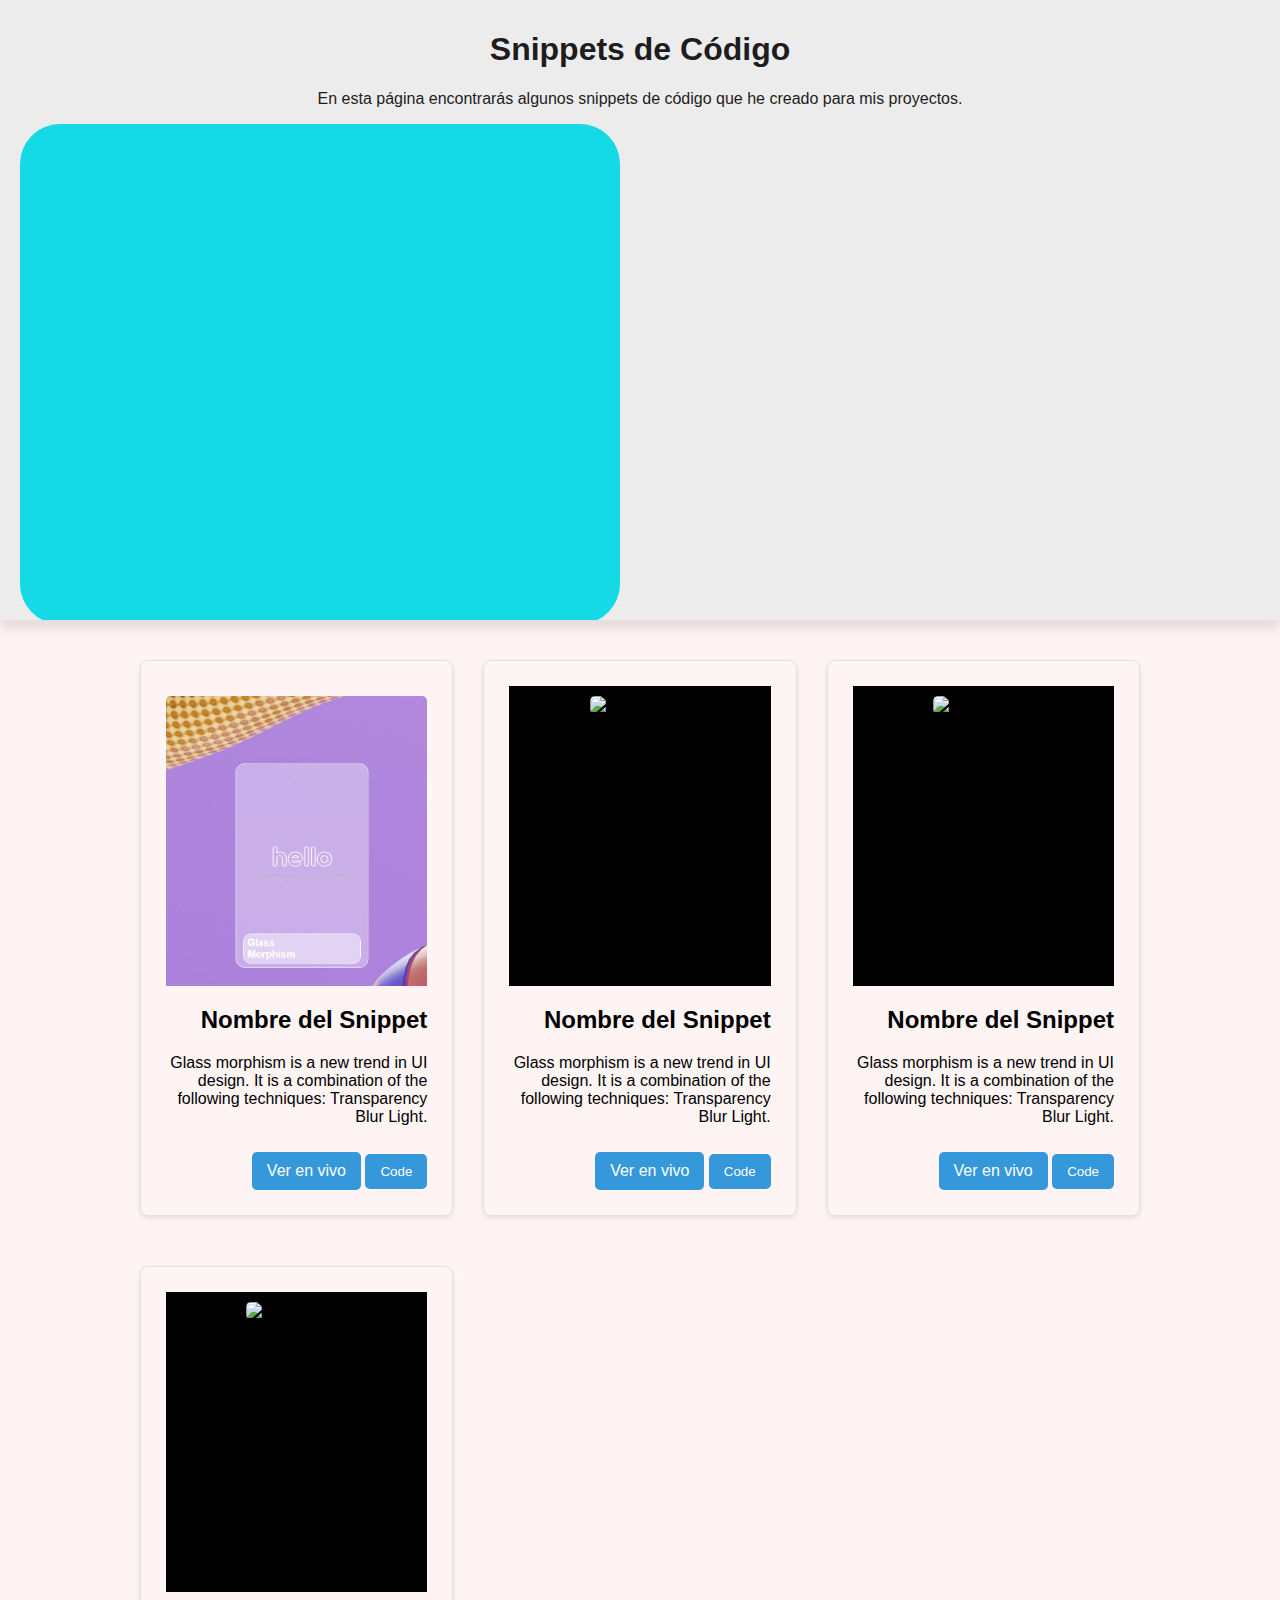
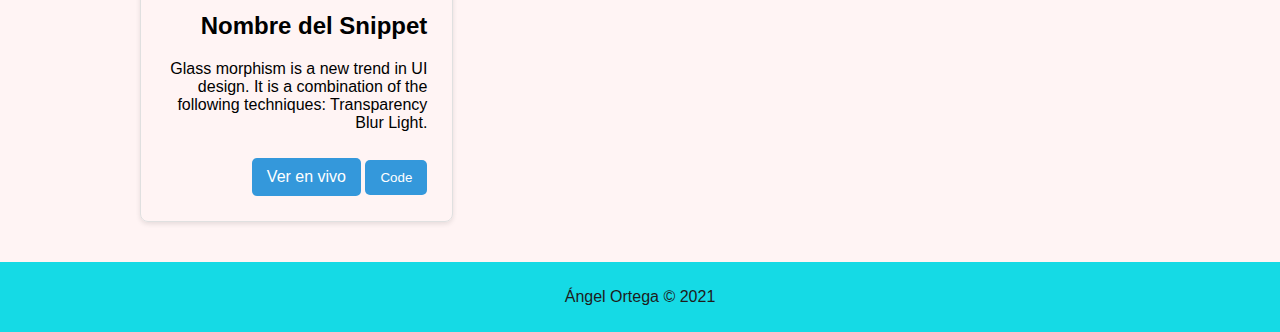
==== index.html @ 9664320c "create repostory and add elemment, glass-morphism, spinning loadding" ====
<!DOCTYPE html>
<html lang="es">
<head>
    <meta charset="UTF-8">
    <meta name="viewport" content="width=device-width, initial-scale=1.0">
    <title>Mis Snippets de Código</title>
    <style>
        body {
            font-family: 'Arial', sans-serif;
            background-color: #fff4f4;
            color: #000000;
            margin: 0;
            padding: 0;
        }
        header{            
            background-color: #ececec;
            color: rgb(30, 28, 28);
            padding: 10px 20px;
            text-align: center;
            margin-block-end: 40px;
            height: 600px;
            box-shadow: 0 9px 11px rgba(0, 0, 0, 0.1);
            overflow: hidden;
        }

        nav {
            background-color: #15dae5;
            color: rgb(30, 28, 28);
            padding: 10px 20px;
            text-align: center;
            margin-block-end: 40px;
        }
        nav h1 {            
            margin-block: 5px;
        }

        .container {
            max-width: 1000px;
            margin: 20px auto;
            padding: 0 30px;
            display: grid;
            grid-template-columns: repeat(auto-fit, minmax(300px, 1fr));
            grid-gap: 30px;
        }

        .snippet {            
            border: 1px solid #e0e0e0;
            border-radius: 8px;
            margin-bottom: 20px;
            padding: 15px;            
            box-shadow: 0 2px 5px rgba(0, 0, 0, 0.1);
        }

        .snippet-header {                        
            padding: 10px;            
            text-align: end;   
        }
        .snippet-header div.img {   
            width: 100%; height: 300px;      
            overflow: hidden;
        }
        .snippet-header div img {
            max-width: 100%;                  
            height: 100%;            
            object-fit: cover;
            object-position: center;

        }

        .snippet img {
            max-width: 100%;
            border-radius: 5px;
            margin: 10px 0;
        }        

        .snippet a  {
            display: inline-block;
            background-color: #3498db;
            color: white;
            text-decoration: none;
            padding: 10px 15px;
            border-radius: 5px;
            margin-top: 10px;
        }
        .snippet button  {
            border: none;
            display: inline-block;
            background-color: #3498db;
            color: white;
            text-decoration: none;
            padding: 10px 15px;
            border-radius: 5px;
            margin-top: 10px;
        }

        .snippet a:hover  {
            background-color: #2980b9;
        }
        footer{
            background-color: #15dae5;
            color: rgb(30, 28, 28);
            padding: 10px 20px;
            text-align: center;            
        }
    </style>
</head>
<body>
    <header>
        <div>
            <h1>Snippets de Código</h1>
            <p>En esta página encontrarás algunos snippets de código que he creado para mis proyectos.</p>
        </div>
        <div style="background-color: #15dae5; width: 600px; height: 500px; position: relative; border-radius: 40px;">

        </div>
    </header>
    <!-- <nav>
        <h1>Snippets</h1>
    </nav> -->
    <div class="container">
        <!-- Snippet Ejemplo -->
        <div class="snippet">
            <div class="snippet-header">
                <div class="img">
                    <img  src="./Glass-morphism/img/Captura web_12-10-2023_182336_.jpeg" alt="Vista previa del snippet">
                </div>
                <div >
                    <h2>Nombre del Snippet</h2>
                    <p>Glass morphism is a new trend in UI design. It is a combination of the following techniques: Transparency Blur Light.</p>
                    <a href="./Glass-morphism/index.html">Ver en vivo</a>
                    <button type="button">Code</button>
                </div>
            </div>        
        </div>
        <div class="snippet">
            <div class="snippet-header">
                <div style="background-color: #000000; width: 100%; height: 300px;">
                    <img src="URL_DE_LA_IMAGEN" alt="Vista previa del snippet">
                </div>
                <div ">
                    <h2>Nombre del Snippet</h2>
                    <p>Glass morphism is a new trend in UI design. It is a combination of the following techniques: Transparency Blur Light.</p>
                    <a href="./blogPageAclarar/index.htm">Ver en vivo</a>
                    <button type="button">Code</button>
                </div>
            </div>        
        </div>
        <div class="snippet">
            <div class="snippet-header">
                <div style="background-color: #000000; width: 100%; height: 300px;">
                    <img src="URL_DE_LA_IMAGEN" alt="Vista previa del snippet">
                </div>
                <div ">
                    <h2>Nombre del Snippet</h2>
                    <p>Glass morphism is a new trend in UI design. It is a combination of the following techniques: Transparency Blur Light.</p>
                    <a href="./Glass-morphism/index.html">Ver en vivo</a>
                    <button type="button">Code</button>
                </div>
            </div>        
        </div>
        <div class="snippet">
            <div class="snippet-header">
                <div style="background-color: #000000; width: 100%; height: 300px;">
                    <img src="URL_DE_LA_IMAGEN" alt="Vista previa del snippet">
                </div>
                <div ">
                    <h2>Nombre del Snippet</h2>
                    <p>Glass morphism is a new trend in UI design. It is a combination of the following techniques: Transparency Blur Light.</p>
                    <a href="./Glass-morphism/index.html">Ver en vivo</a>
                    <button type="button">Code</button>
                </div>
            </div>        
        </div>
    </div>
    <footer>
        <p>Ángel Ortega &copy; 2021</p>
    </footer>
</body>
</html>
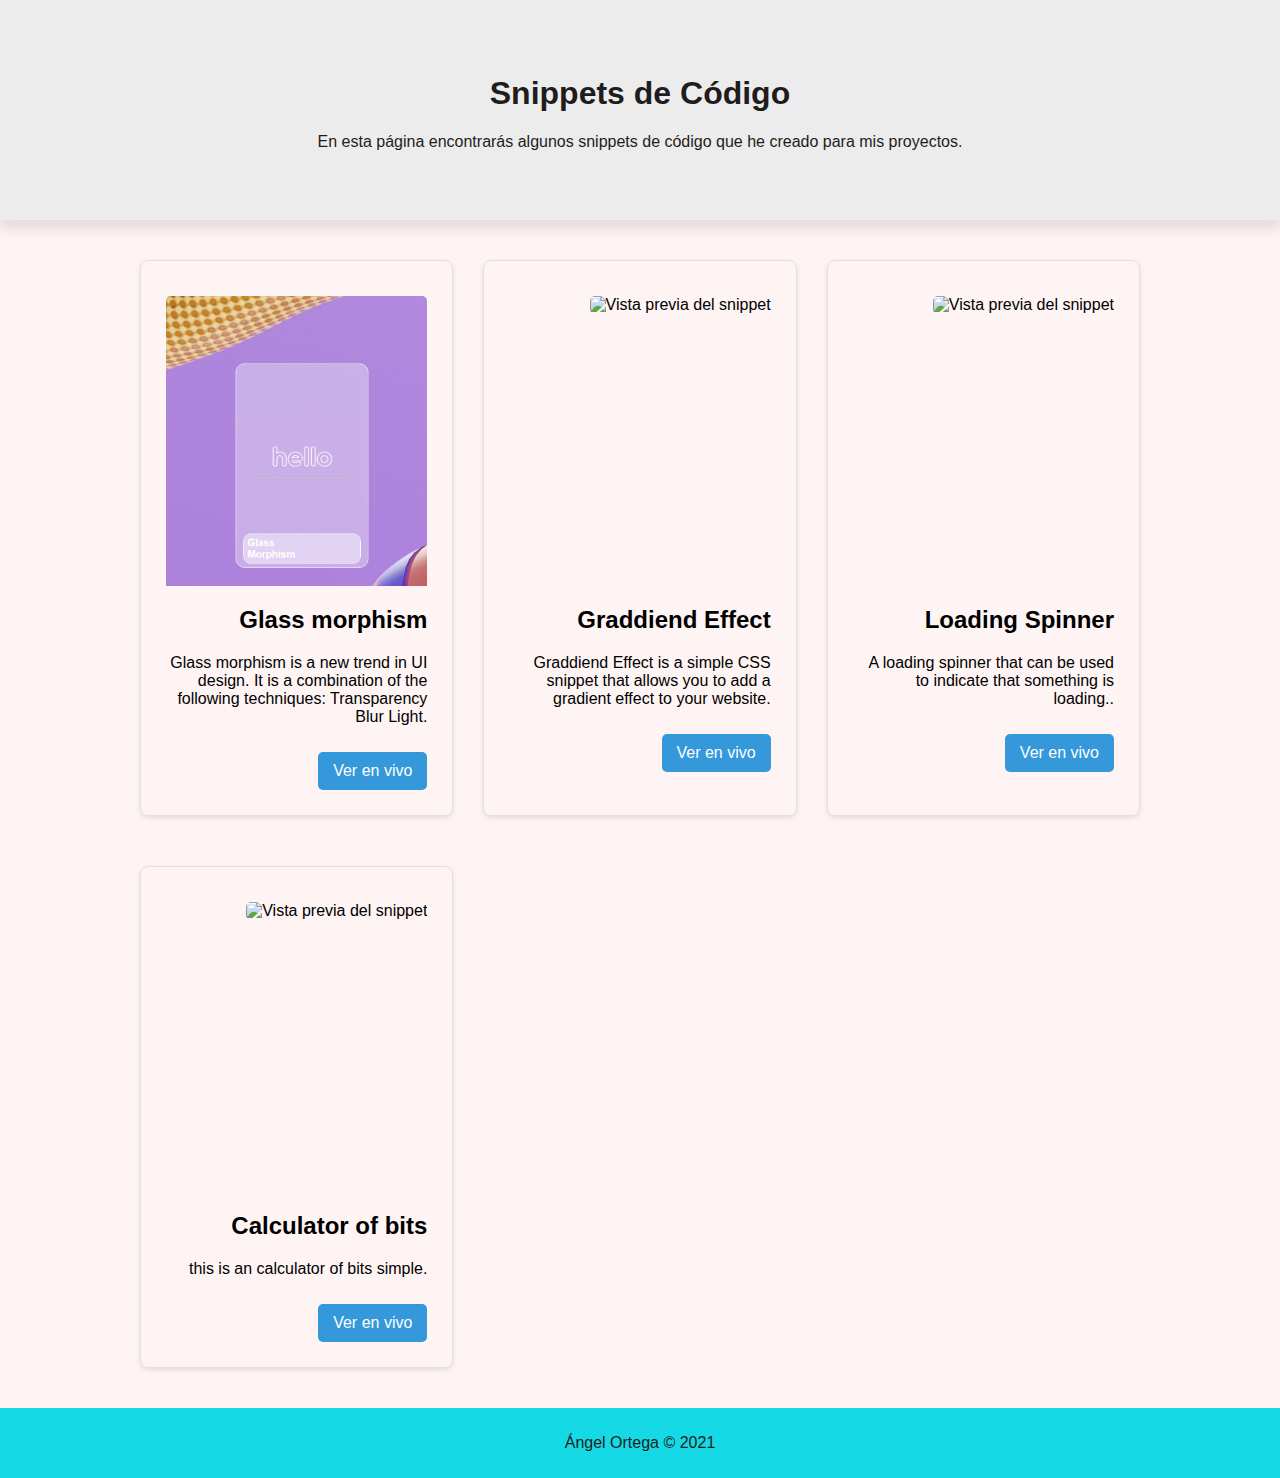
==== commit a804ea86: "fixend home pages in name of calculator of bits" ====
--- a/index.html
+++ b/index.html
@@ -18,10 +18,13 @@
             padding: 10px 20px;
             text-align: center;
             margin-block-end: 40px;
-            height: 600px;
+            display: grid;
+            justify-content: center;
+            align-items: center;
+            height: 200px;
             box-shadow: 0 9px 11px rgba(0, 0, 0, 0.1);
             overflow: hidden;
-        }
+        }        
 
         nav {
             background-color: #15dae5;
@@ -110,13 +113,7 @@
             <h1>Snippets de Código</h1>
             <p>En esta página encontrarás algunos snippets de código que he creado para mis proyectos.</p>
         </div>
-        <div style="background-color: #15dae5; width: 600px; height: 500px; position: relative; border-radius: 40px;">
-
-        </div>
     </header>
-    <!-- <nav>
-        <h1>Snippets</h1>
-    </nav> -->
     <div class="container">
         <!-- Snippet Ejemplo -->
         <div class="snippet">
@@ -125,52 +122,48 @@
                     <img  src="./Glass-morphism/img/Captura web_12-10-2023_182336_.jpeg" alt="Vista previa del snippet">
                 </div>
                 <div >
-                    <h2>Nombre del Snippet</h2>
+                    <h2>Glass morphism</h2>
                     <p>Glass morphism is a new trend in UI design. It is a combination of the following techniques: Transparency Blur Light.</p>
-                    <a href="./Glass-morphism/index.html">Ver en vivo</a>
-                    <button type="button">Code</button>
+                    <a href="./Glass-morphism/index.html">Ver en vivo</a>                    
+                </div>
+            </div>        
+        </div>        
+        <div class="snippet">
+            <div class="snippet-header">
+                <div class="img">
+                    <img src="./gradient-effect/Captura web_13-10-2023_11932_.jpeg" alt="Vista previa del snippet">
+                </div>
+                <div >
+                    <h2>Graddiend Effect</h2>
+                    <p>Graddiend Effect is a simple CSS snippet that allows you to add a gradient effect to your website.</p>
+                    <a href="./gradient-effect/index.html">Ver en vivo</a>                    
                 </div>
             </div>        
         </div>
         <div class="snippet">
             <div class="snippet-header">
-                <div style="background-color: #000000; width: 100%; height: 300px;">
-                    <img src="URL_DE_LA_IMAGEN" alt="Vista previa del snippet">
+                <div class="img">
+                    <img src="./spinning-loading/Captura web_13-10-2023_4280_.jpeg" alt="Vista previa del snippet">
                 </div>
-                <div ">
-                    <h2>Nombre del Snippet</h2>
-                    <p>Glass morphism is a new trend in UI design. It is a combination of the following techniques: Transparency Blur Light.</p>
-                    <a href="./blogPageAclarar/index.htm">Ver en vivo</a>
-                    <button type="button">Code</button>
+                <div >
+                    <h2>Loading Spinner</h2>
+                    <p>A loading spinner that can be used to indicate that something is loading..</p>
+                    <a href="./spinning-loading/index.html">Ver en vivo</a>                    
                 </div>
             </div>        
-        </div>
+        </div>        
         <div class="snippet">
             <div class="snippet-header">
-                <div style="background-color: #000000; width: 100%; height: 300px;">
-                    <img src="URL_DE_LA_IMAGEN" alt="Vista previa del snippet">
+                <div class="img">
+                    <img src="./BitsCalculator/Captura web_26-10-2023_213314_.jpeg" alt="Vista previa del snippet">
                 </div>
-                <div ">
-                    <h2>Nombre del Snippet</h2>
-                    <p>Glass morphism is a new trend in UI design. It is a combination of the following techniques: Transparency Blur Light.</p>
-                    <a href="./Glass-morphism/index.html">Ver en vivo</a>
-                    <button type="button">Code</button>
+                <div >
+                    <h2>Calculator of bits</h2>
+                    <p>this is an calculator of bits simple.</p>
+                    <a href="./BitsCalculator/index.html">Ver en vivo</a>
                 </div>
             </div>        
-        </div>
-        <div class="snippet">
-            <div class="snippet-header">
-                <div style="background-color: #000000; width: 100%; height: 300px;">
-                    <img src="URL_DE_LA_IMAGEN" alt="Vista previa del snippet">
-                </div>
-                <div ">
-                    <h2>Nombre del Snippet</h2>
-                    <p>Glass morphism is a new trend in UI design. It is a combination of the following techniques: Transparency Blur Light.</p>
-                    <a href="./Glass-morphism/index.html">Ver en vivo</a>
-                    <button type="button">Code</button>
-                </div>
-            </div>        
-        </div>
+        </div>        
     </div>
     <footer>
         <p>Ángel Ortega &copy; 2021</p>
